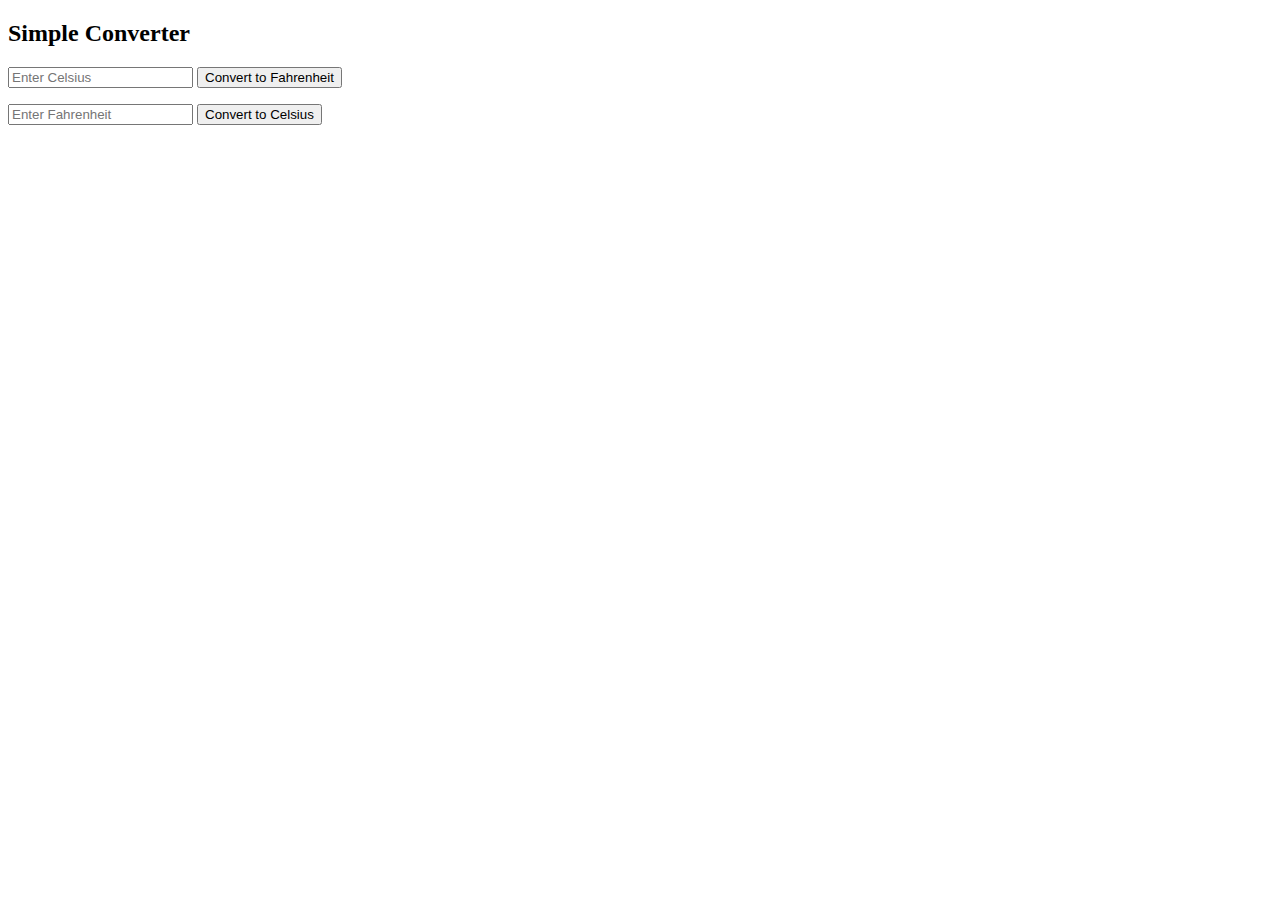
==== converter.html @ 512498a2 "put the rizz down" ====
<!DOCTYPE html>
<html lang="en">
    <h2>Simple Converter</h2>

    <!-- Celsius to Fahrenheit Conversion -->
    <div class="converter">
        <input type="number" id="celsius" placeholder="Enter Celsius">
        <button onclick="convertToFahrenheit()">Convert to Fahrenheit</button>
        <p id="resultF"></p>
    </div>

    <!-- Fahrenheit to Celsius Conversion -->
    <div class="converter">
        <input type="number" id="fahrenheit" placeholder="Enter Fahrenheit">
        <button onclick="convertToCelsius()">Convert to Celsius</button>
        <p id="resultC"></p>
    </div>

    <script>
        function convertToFahrenheit() {
            const celsius = document.getElementById('celsius').value;
            if (celsius === '') {
                alert('Please enter a Celsius value.');
                return;
            }
            const fahrenheit = (celsius * 9/5) + 32;
            document.getElementById('resultF').textContent = `${celsius}°C is ${fahrenheit.toFixed(2)}°F`;
        }

        function convertToCelsius() {
            const fahrenheit = document.getElementById('fahrenheit').value;
            if (fahrenheit === '') {
                alert('Please enter a Fahrenheit value.');
                return;
            }
            const celsius = (fahrenheit - 32) * 5/9;
            document.getElementById('resultC').textContent = `${fahrenheit}°F is ${celsius.toFixed(2)}°C`;
        }
    </script>
</body>
</html>
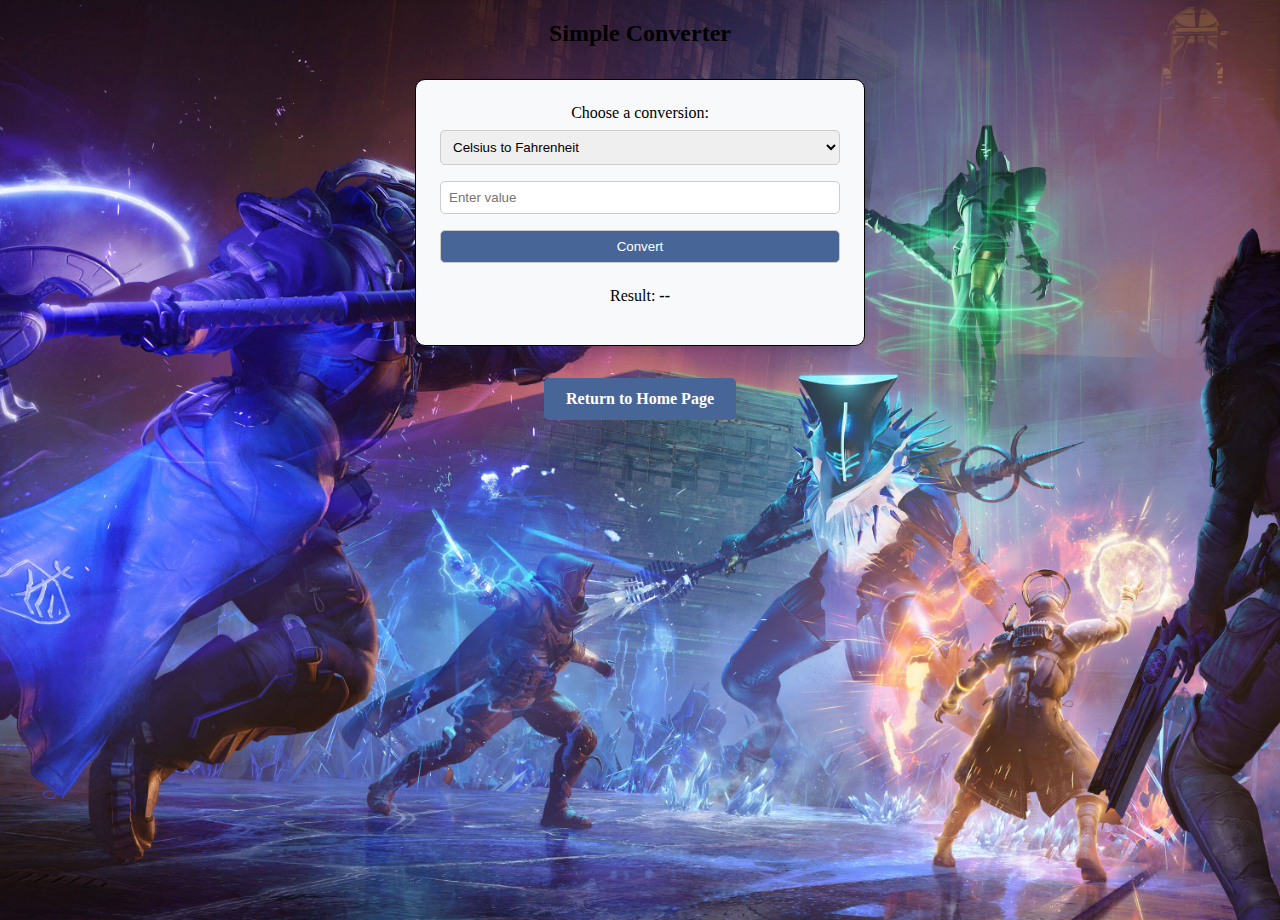
==== commit 73e3db0d: "Update" ====
--- a/converter.html
+++ b/converter.html
@@ -1,41 +1,31 @@
 <!DOCTYPE html>
 <html lang="en">
+<head>
+    <meta charset="UTF-8">
+    <meta name="viewport" content="width=device-width, initial-scale=1.0">
+    <link rel="stylesheet" href="converter.css">
+    <title>Simple Converter</title>
+</head>
+<body>
     <h2>Simple Converter</h2>
 
-    <!-- Celsius to Fahrenheit Conversion -->
+    <!-- Conversion Tool -->
     <div class="converter">
-        <input type="number" id="celsius" placeholder="Enter Celsius">
-        <button onclick="convertToFahrenheit()">Convert to Fahrenheit</button>
-        <p id="resultF"></p>
+        <label for="conversion-select">Choose a conversion:</label>
+        <select id="conversion-select">
+            <option value="c-to-f">Celsius to Fahrenheit</option>
+            <option value="f-to-c">Fahrenheit to Celsius</option>
+            <option value="m-to-ft">Meters to Feet</option>
+            <option value="ft-to-m">Feet to Meters</option>
+        </select>
+
+        <input type="number" id="input-value" placeholder="Enter value">
+        <button onclick="convert()">Convert</button>
+        <p>Result: <span id="result">--</span></p>
     </div>
-
-    <!-- Fahrenheit to Celsius Conversion -->
-    <div class="converter">
-        <input type="number" id="fahrenheit" placeholder="Enter Fahrenheit">
-        <button onclick="convertToCelsius()">Convert to Celsius</button>
-        <p id="resultC"></p>
-    </div>
-
-    <script>
-        function convertToFahrenheit() {
-            const celsius = document.getElementById('celsius').value;
-            if (celsius === '') {
-                alert('Please enter a Celsius value.');
-                return;
-            }
-            const fahrenheit = (celsius * 9/5) + 32;
-            document.getElementById('resultF').textContent = `${celsius}°C is ${fahrenheit.toFixed(2)}°F`;
-        }
-
-        function convertToCelsius() {
-            const fahrenheit = document.getElementById('fahrenheit').value;
-            if (fahrenheit === '') {
-                alert('Please enter a Fahrenheit value.');
-                return;
-            }
-            const celsius = (fahrenheit - 32) * 5/9;
-            document.getElementById('resultC').textContent = `${fahrenheit}°F is ${celsius.toFixed(2)}°C`;
-        }
-    </script>
+<script src="JS Scripts/Converter.js"></script>
+<p>
+    <a href="index.html" id="backHome">Return to Home Page</a>
+</p>
 </body>
-</html>
+</html>--- a/converter.css
+++ b/converter.css
@@ -0,0 +1,63 @@
+body {
+    font-family: Futura;
+    text-align: center;
+    margin: 0;
+    background-image: url(Assets/tfs-media-wallpaper-2.jpg);
+    background-position: center center;
+    background-repeat: no-repeat;
+    background-size: cover;
+    min-height: 100vh;
+}
+.converter {
+    max-width: 400px;
+    margin: 2rem auto;
+    padding: 1.5rem;
+    border: 1px solid #000000;
+    border-radius: 10px;
+    background-color: #f8f9fa;
+    box-shadow: 0 4px 6px rgba(0, 0, 0, 0.1);
+}
+input, select, button {
+    width: 100%;
+    padding: 0.5rem;
+    margin: 0.5rem 0;
+    border-radius: 5px;
+    border: 1px solid #ccc;
+    box-sizing: border-box;
+}
+button {
+    background-color: #476697ff;
+    color: white;
+    cursor: pointer;
+}
+button:hover {
+    background-color: #476697ff;
+}
+#result {
+    margin-top: 1rem;
+    font-weight: bold;
+}
+a {
+    display: inline-block;
+    background-color: #476697ff; /* Green background */
+    color: white; /* White text color */
+    padding: 10px 20px; /* Padding for the button */
+    font-size: 16px; /* Font size */
+    font-weight: bold; /* Bold text */
+    text-align: center; /* Center text */
+    text-decoration: none; /* Remove underline */
+    border-radius: 5px; /* Rounded corners */
+    border: 2px solid #476697ff; /* Border matching the background */
+    transition: all 0.3s ease; /* Smooth hover transition */
+  }
+  
+  a:hover {
+    background-color: white; /* Change background on hover */
+    color: #476697ff; /* Change text color on hover */
+    border-color: #476697ff; /* Retain border color */
+    box-shadow: 0 4px 8px rgba(0, 0, 0, 0.2); /* Add shadow effect on hover */
+  }
+  
+  .home-button:active {
+    transform: scale(0.95); /* Slightly shrink button on click */
+  }